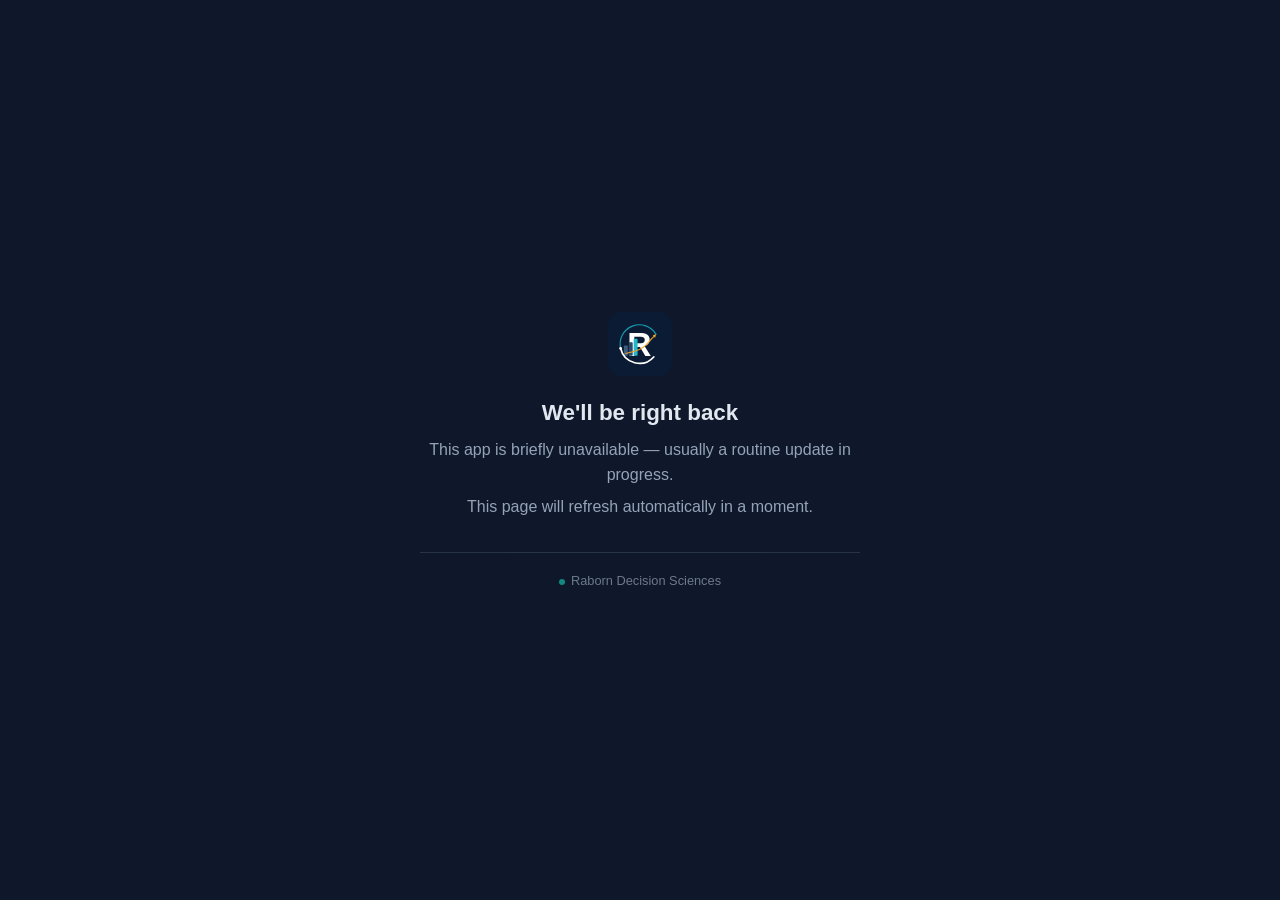
==== caddy/errors/maintenance.html @ 7bba203b "Serve a branded maintenance page when the app backend is unreachable Caddy previously showed its bar" ====
<!doctype html>
<html lang="en">
<head>
<meta charset="utf-8">
<meta name="viewport" content="width=device-width, initial-scale=1">
<meta http-equiv="refresh" content="20">
<title>Temporarily Unavailable | Raborn Decision Sciences</title>
<style>
  :root {
    color-scheme: dark;
    --navy: #0F172A;
    --panel: #172033;
    --border: #334155;
    --teal: #14B8A6;
    --text: #E2E8F0;
    --muted: #94A3B8;
  }
  * { box-sizing: border-box; }
  html, body {
    height: 100%;
    margin: 0;
    background: var(--navy);
    color: var(--text);
    font-family: -apple-system, "Segoe UI", Roboto, Helvetica, Arial, sans-serif;
  }
  body {
    display: flex;
    align-items: center;
    justify-content: center;
    padding: 24px;
  }
  main {
    max-width: 440px;
    text-align: center;
  }
  .logo {
    width: 64px;
    height: 64px;
    margin: 0 auto 24px;
    display: block;
  }
  h1 {
    font-size: 1.4rem;
    font-weight: 600;
    margin: 0 0 12px;
  }
  p {
    color: var(--muted);
    line-height: 1.55;
    margin: 0 0 8px;
  }
  .brand {
    margin-top: 32px;
    padding-top: 20px;
    border-top: 1px solid var(--border);
    font-size: 0.8rem;
    color: var(--muted);
    opacity: 0.7;
  }
  .dot {
    display: inline-block;
    width: 6px;
    height: 6px;
    border-radius: 50%;
    background: var(--teal);
    margin-right: 6px;
    animation: pulse 1.6s ease-in-out infinite;
  }
  @keyframes pulse {
    0%, 100% { opacity: 0.35; }
    50% { opacity: 1; }
  }
</style>
</head>
<body>
<main>
  <svg class="logo" viewBox="0 0 256 256" xmlns="http://www.w3.org/2000/svg">
    <rect x="0" y="0" width="256" height="256" rx="56" fill="#0A1B33"></rect>
    <g transform="translate(123,130) scale(0.78) translate(-123,-130)">
      <rect x="47" y="135" width="20" height="53" rx="4" fill="#3C5B7D"></rect>
      <path d="M30,150 A99,99 0 0 1 212,78" fill="none" stroke="#149AAD" stroke-width="6" stroke-linecap="round"></path>
      <path d="M30,150 A99,99 0 0 0 200,194" fill="none" stroke="#FFFFFF" stroke-width="9" stroke-linecap="round"></path>
      <circle cx="30" cy="150" r="7" fill="#FFFFFF"></circle>
      <text x="126" y="188" text-anchor="middle" font-family="sans-serif" font-weight="700" font-size="172" fill="#FFFFFF">R</text>
      <rect x="72" y="118" width="20" height="70" rx="4" fill="#2E4A68"></rect>
      <rect x="97" y="100" width="20" height="88" rx="4" fill="#23B7CC"></rect>
      <path d="M56,176 C 116,166 152,148 172,120 C 187,101 196,93 203,87" fill="none" stroke="#F5A623" stroke-width="5.5" stroke-linecap="round"></path>
      <polygon points="212,78 207,95 195,83" fill="#F5A623"></polygon>
    </g>
  </svg>
  <h1>We'll be right back</h1>
  <p>This app is briefly unavailable &mdash; usually a routine update in progress.</p>
  <p>This page will refresh automatically in a moment.</p>
  <div class="brand"><span class="dot"></span>Raborn Decision Sciences</div>
</main>
</body>
</html>
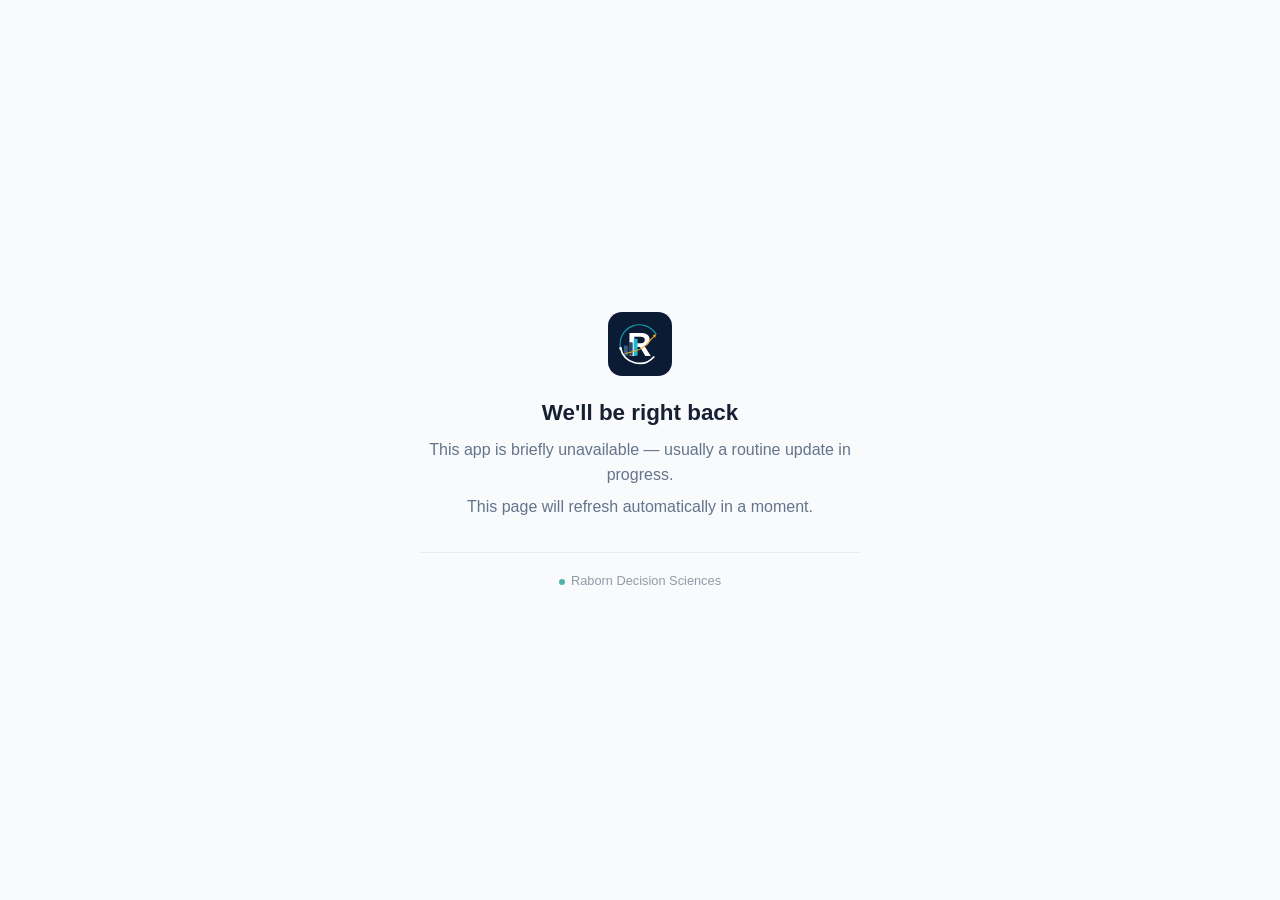
==== commit 18eef558: "Make the maintenance page follow the visitor's light/dark preference It was hardcoded to the dark pa" ====
--- a/caddy/errors/maintenance.html
+++ b/caddy/errors/maintenance.html
@@ -1,3 +1,16 @@
+<!--
+  Not directly served by Caddy -- kept here as the easy-to-preview/edit
+  source. The actual response is an inline copy in the Caddyfile's
+  (maintenance_page) snippet, via a respond directive with an explicit
+  200 status (Caddy's handle_errors can't be made to override the
+  502/503/504 status via file_server, and Cloudflare replaces any
+  502/503/504 body -- even a real one from a reachable origin -- with its
+  own branded error page). If you edit this file, copy the change into
+  the Caddyfile too. IMPORTANT: this file's content is embedded in the
+  Caddyfile inside a backtick-quoted raw string -- never introduce a
+  backtick character anywhere in this file, or the Caddyfile config will
+  fail to parse.
+-->
 <!doctype html>
 <html lang="en">
 <head>
@@ -14,6 +27,20 @@
     --teal: #14B8A6;
     --text: #E2E8F0;
     --muted: #94A3B8;
+  }
+  /* No JS toggle here (unlike the real apps' input_dark_mode(), which
+     also checks this same media query as its own fallback) -- OS/browser
+     preference is the only signal a static page like this can go on. */
+  @media (prefers-color-scheme: light) {
+    :root {
+      color-scheme: light;
+      --navy: #F8FAFC;
+      --panel: #FFFFFF;
+      --border: #E2E8F0;
+      --teal: #0d9488;
+      --text: #172033;
+      --muted: #64748B;
+    }
   }
   * { box-sizing: border-box; }
   html, body {
